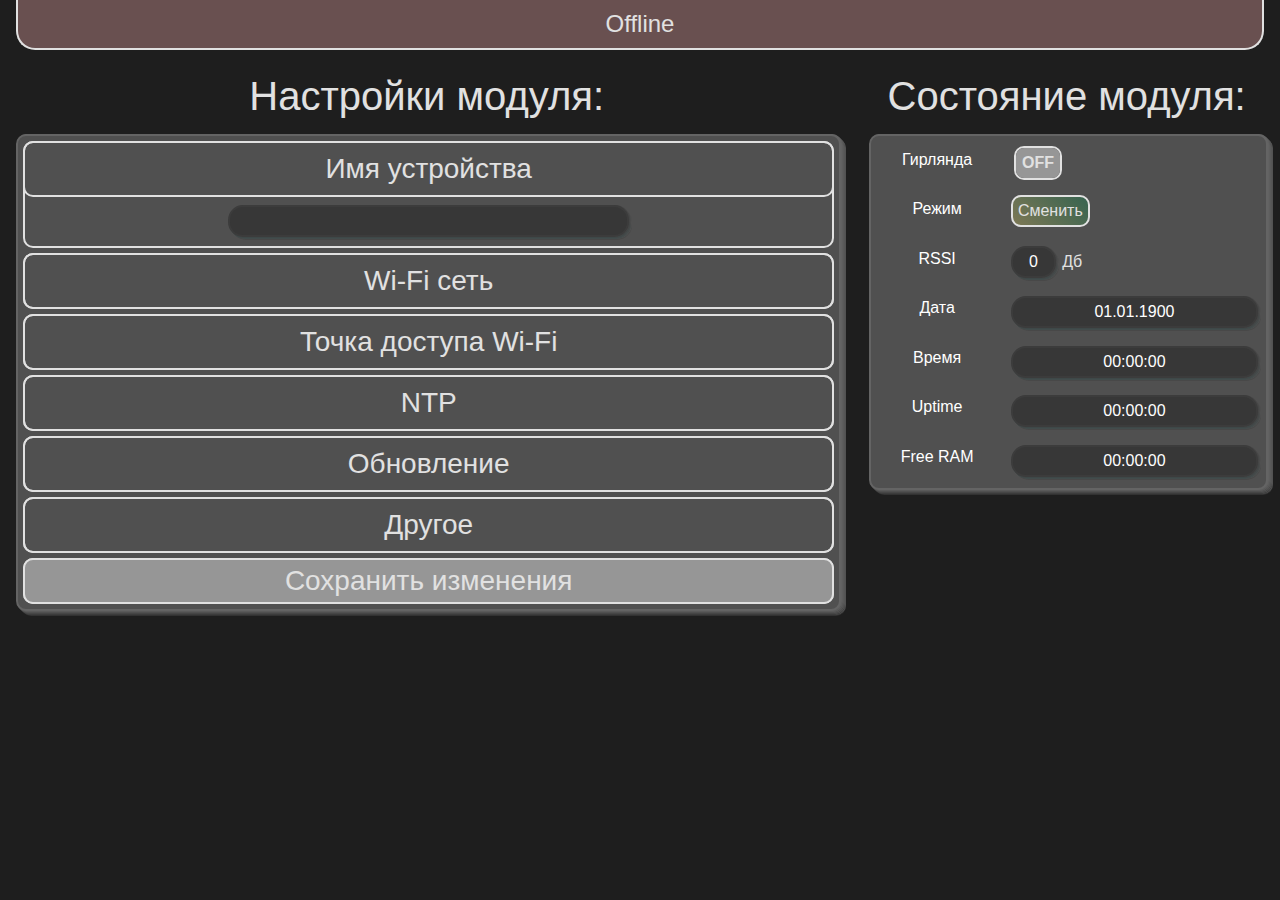
==== BasicEspDevice/data/index.html @ ce387138 "Init Commit" ====
<!DOCTYPE html>
<html lang="en">
<head>
	<title>ESP Home</title>
	
	<meta http-equiv="Content-type" content="text/html; charset=utf-8">
	<meta name="viewport" content="width=device-width, initial-scale=1">
	
	<link rel="stylesheet" href="css/bootstrap-grid.css"> 
	<link rel="stylesheet" href="css/stylesheet.css"> 
	<link rel="stylesheet" href="css/onoffswitcher.css">
	
	<script src="js/jquery-1.11.0.min.js"></script>	
	<script src="js/jquery.blockUI.js"></script>
	
	<script src="js/UIactions.js"></script>
	<script src="js/UIfill.js"></script>
	<script src="js/UIget.js"></script>
	
	<script src="js/websocket.js"></script>
	
	<link rel="prefetch " href="img/loader.gif">
	<link rel="icon" type="image/x-icon" href="/img/favicon.ico">
	
</head>
<body>
  <div id="header">
    Offline
  </div>		
	<div id="content">
	  <!--Настройки модуля-->
		<div class="menu col-lg-8 col-sm-12">
			<h1>Настройки модуля:</h1>
			<form id="settings" onsubmit="event.preventDefault();">
				<ul>
				  
				  <!--Имя устройства-->		
					<li class="menu_item gray-border">
						<h3 class="gray-border">Имя устройства</h3>
						<div class="row">
							<span class=" col-lg-12 col-sm-12">
								<input id="DeviceName" class="row_input_part" type="text">
							</span>
						</div>	
					</li>			

          <!--Wi-Fi сеть-->			
					<li class="menu_item gray-border">
						<h3 class="menu_item_title gray-border">Wi-Fi сеть</h3>
						<div class="menu_item_body">
						
							<div class="row">
								<span class="row_title col-lg-4 col-sm-12">
									<h6>Имя Wi-Fi сети:<img class="hint_img" src="img/hint.png"></h6>
								</span>
								<span class=" col-lg-8 col-sm-12">
									<span class="row_input_part full_width"><input id="WiFiName" type="text"></span>
								</span>
							</div>
							
							<div class="row">
								<span class="row_title col-lg-4 col-sm-12">
									<h6>Пароль Wi-Fi сети:<img class="hint_img" src="img/hint.png"></h6>
								</span>						
								<span class=" col-lg-8 col-sm-12">
									<span class="row_input_part full_width"><input id="WiFiPassword" type="password"></span>
									<span class="row_input_part">
										<label>
											<input type="checkbox" class="showPassword">
											<p class="show_password">Показать пароль</p>
										</label>
									</span>
								</span>						
							</div>					

							<div class="row">
								<span class="row_title col-lg-4 col-sm-12">
									<h6 class="long_title">Попыток подключения:<img class="hint_img" src="img/hint.png"></h6>
								</span>							
								<span class=" row_input_part col-lg-8 col-sm-12">
									<span class="sm-center">
										<input id="WiFiTries" type="number" min="2" step="10" max="60" required class="short_input">
										<p class="text">сек</p>
									</span>
								</span>
							</div>
							
						</div>
					</li>
	
	        <!--Точка доступа Wi-Fi-->			
					<li class="menu_item gray-border">
						<h3 class="menu_item_title gray-border">Точка доступа Wi-Fi</h3>
						<div class="menu_item_body">
						
							<div class="row">
								<span class="row_title col-lg-4 col-sm-12">
									<h6>Имя точки доступа:<img class="hint_img" src="img/hint.png"></h6>
								</span>
								<span class=" col-lg-8 col-sm-12">
									<span class="row_input_part full_width"><input id="APName" type="text" required></span>
								</span>
							</div>
							
							<div class="row">
								<span class="row_title col-lg-4 col-sm-12">
									<h6>Пароль точки доступа:<img class="hint_img" src="img/hint.png"></h6>
								</span>						
								<span class=" col-lg-8 col-sm-12">
									<span class="row_input_part full_width"><input id="APPassword" type="password"></span>
										<span class="row_input_part">
											<label>
												<input type="checkbox" class="showPassword">
												<p class="show_password">Показать пароль</p>
											</label>
										</span>
									</span>					
							</div>
						</div>
					</li>
					
					<!--NTP-->
					<li class="menu_item gray-border">
						<h3 class="menu_item_title gray-border">NTP</h3>
						<div class="menu_item_body">

              <div class="row">
								<span class="row_title col-lg-4 col-sm-12">
									<h6>Источник часового пояса:<img class="hint_img" src="img/hint.png"></h6>
								</span>						
								<span class=" col-lg-8 col-sm-12">
								  <span class="row_input_part">
                    <label>
                      <input type="radio" id="ntpoffset_web" name="ntpoffset" value="web"/>
                      <p class="text">Web</p>
                    </label>
								  </span>
								  <span class="row_input_part">
                    <label>
                      <input type="radio" id="ntpoffset_config" name="ntpoffset" value="config"/>
                      <p class="text">Config</p>
                    </label>
								  </span>
								</span>					
							</div>
							
              <div class="row">
								<span class="row_title col-lg-4 col-sm-12">
									<h6>Часовой пояс:<img class="hint_img" src="img/hint.png"></h6>
								</span>
								<span class=" col-lg-8 col-sm-12">
								  <span>
								    <input id="ntpoffset" type="text" min="-86400" max="86400"/>
								    <p class="text">сек</p>
								  </span>
								</span>
							</div>							
						  
						</div>
					</li>						  				

          <!--Обновление-->
					<li class="menu_item gray-border">
						<h3 class="menu_item_title gray-border">Обновление</h3>
						<div class="menu_item_body">
						  
							<div class="row">
								<span class="row_title col-lg-4 col-sm-12">
									<h6 class="long_title">Ручное обнавление:<img class="hint_img" src="img/hint.png"></h6>
								</span>
								<span class="row_input_parts col-lg-8 col-sm-12">
									<span class="row_input_part col-lg-8 col-sm-12">
										<input class="sm-center" id="ManualUpdate" name="update" type="file" accept=".bin">
									</span>
									<span class="row_input_part col-lg-4 col-sm-12">
										<input class="sm-center" id="update_by_file_button" type="button" value="Обновить" disabled>
									</span>
								</span>
							</div>
							
						</div>
					</li>
					
					<!--Другое-->
					<li class="menu_item gray-border">
						<h3 class="menu_item_title gray-border">Другое</h3>
						<div class="menu_item_body">
							<div class="row">
								<span class="row_title col-lg-12 col-sm-12">
									<input class="sm-center other" type="button" value="Менеджер файлов" onclick="window.open('/fseditor', '_blank')">
								</span>
							</div>
							<div class="row">
								<span class="row_title col-lg-12 col-sm-12">
									<input class="sm-center other" type="button" value="Логгер" onclick="window.open('/logger', '_blank')">
								</span>
							</div>							
							<div class="row">
								<span class="row_title col-lg-12 col-sm-12">
									<input class="sm-center other" id="reload_button" type="button" value="Перезагрузить">
								</span>
							</div>							
						</div>
					</li>					
					
					<!--Сохранить изменения-->
					<li class="menu_item gray-border">			
						<input class="save_button" id="save_button" type="button" value="Сохранить изменения" disabled>
					</li>
				</ul>
			</form>
		</div>
		
		<!--Состояние модуля-->
		<div class="col-lg-4 col-sm-12">
			<h1>Состояние модуля:</h1>
			<form id="light_control" onsubmit="event.preventDefault();">
			
			  <!--Гирлянда-->
				<div class="row row_input_part ">
					<span class="row_title row_input_data col-lg-4 col-sm-12">
						<p class="row_title">Гирлянда</p>
					</span>
					<span class=" row_input_data col-lg-8 col-sm-12">
						<span class="sm-center">
							<span class="sm-center onoffswitch">
								<input type="checkbox" name="onoffswitch" class="onoffswitch-checkbox" id="lightonoffswitch">
								<label class="onoffswitch-label" for="lightonoffswitch">
									<span class="onoffswitch-inner"></span>
								</label>
							</span>
						</span>
					</span>
				</div>			
				
        <!--Режим-->
				<div class="row row_input_part">
					<span class="row_title row_input_data col-lg-4 col-sm-12">
						<p class="row_title">Режим</p>
					</span>
					<span class=" row_input_data col-lg-8 col-sm-12">

						<span class="sm-center">
						  <input class="sm-center" type="button" value="Сменить" style="font-size: 1rem;">
						</span>

					</span>
				</div>

        <!--RSSI-->
				<div class="row row_input_part">
					<span class="row_title row_input_data col-lg-4 col-sm-12">
						<p class="row_title">RSSI</p>
					</span>
					<span class=" row_input_data col-lg-8 col-sm-12">
						<span class="sm-center">
							<p id="rssi" class="like_input">0</p>
							<p class="text">Дб</p>							
						</span>
					</span>
				</div>

        <!--Дата-->
				<div class="row row_input_part">
					<span class="row_title row_input_data col-lg-4 col-sm-12">
						<p class="row_title">Дата</p>
					</span>
					<span class=" row_input_data col-lg-8 col-sm-12">
						<p class="like_input" id="date">01.01.1900</p>
					</span>
				</div>
				
				<!--Время-->
				<div class="row row_input_part">
					<span class="row_title row_input_data col-lg-4 col-sm-12">
						<p class="row_title">Время</p>
					</span>
					<span class=" row_input_data col-lg-8 col-sm-12">
						<p class="like_input" id="time">00:00:00</p>
					</span>
				</div>

        <!--Uptime-->
				<div class="row row_input_part">
					<span class="row_title row_input_data col-lg-4 col-sm-12">
						<p class="row_title">Uptime</p>
					</span>
					<span class=" row_input_data col-lg-8 col-sm-12">
						<p class="like_input" id="uptime">00:00:00</p>
					</span>
				</div>
				
				<!--Free RAM-->
				<div class="row row_input_part">
					<span class="row_title row_input_data col-lg-4 col-sm-12">
						<p class="row_title">Free RAM</p>
					</span>
					<span class=" row_input_data col-lg-8 col-sm-12">
						<p class="like_input" id="freeheap">00:00:00</p>
					</span>
				</div>				
				
			</form>
		</div>
	</div>
	
	<div id="footer">
	</div>
</body>
</html>
---- BasicEspDevice/data/css/stylesheet.css ----
[class*="col-"] {
	padding: 0px;
}

#content {
	display: flex;
	flex-wrap: wrap-reverse;
}

#header {
  background-color: rgb(105,80,80);
  
  border: 2px solid rgb(225, 225, 225);
  border-top-style: none;
  border-bottom-left-radius: 1.2rem;
  border-bottom-right-radius: 1.2rem;  

  color: rgb(225, 225, 225);
  font-family: inherit;
  font-size: 1.5rem;
  font-weight: 500;
  line-height: 2;
  text-align: center;
}

@media (min-width: 992px) {
  #header {
      margin: 0 1rem 1rem 1rem;
  }
}  

.row {
	margin: 0.3rem 1rem;
	justify-content: center;
}

.row_input_parts {
	flex-wrap: wrap;
}

.row_input_part {
	margin: 0.3rem auto;
}

.row_input_data {
	padding: 0 0.5rem;
	margin: 0.3rem auto;
	height: 2.2rem;
}

.full_width {
	width: 100%;
}

span {
	display: flex;
}

body {
  margin: 0;
	background-color: rgb(30,30,30);
	font-family: -apple-system,
		BlinkMacSystemFont,
		"Segoe UI",
		Roboto,
		"Helvetica Neue",
		Arial,
		"Noto Sans",
		sans-serif,
		"Apple Color Emoji",
		"Segoe UI Emoji",
		"Segoe UI Symbol",
		"Noto Color Emoji";
}

h1, h2, h3, h4, h5, h6, p.title, p.light-desc {
	color: rgb(225, 225, 225);
	font-family: inherit;
	font-weight: 500;
	line-height: 1.5;
}

h1, h2, h3, h4, h5, h6, p.light-desc {
	text-align: center;
	margin-top: 0;
	margin-bottom: 0.5rem;
}

h1 {
	font-size: 2.5rem;		
}

h3 {
	margin: -2px;
	padding: 5px;
	font-size: 1.75rem;
}

h6 {
	-ms-flex: 0 0 auto;
	flex: 0 0 auto;	
	width: 100%;
	font-size: 1.25rem;
	padding: 5px;
	white-space: nowrap;
}

.long_title {
	white-space: normal !important;
}

p.title {
	font-size: 1.25rem;
	margin-left: auto;
	white-space: nowrap;
	text-align: center;
}

p.wrap {
	white-space: normal;
}

form {
	padding: 0 !important;
	margin: 0px 1rem !important;
	width: calc(100% - 2rem) !important;
	background-color: rgb(80,80,80);
	border: 2px solid rgb(100,100,100);
	border-radius: 10px;
	box-shadow:
		1px 0px rgb(98,98,98), 1px 1px rgb(90,90,90),
		2px 1px rgb(94,94,94), 2px 2px rgb(80,80,80),
		3px 2px rgb(90,90,90), 3px 3px rgb(70,70,70),
		4px 3px rgb(86,86,86), 4px 4px rgb(60,60,60),
		5px 4px rgb(82,82,82), 5px 5px rgb(50,50,50);
}

li {
	list-style-type: none;
}
ul {
	margin: 0;
	padding: 0;
}

.menu_item {
	margin: 5px;
}

.gray-border {
	border: 2px solid rgb(225, 225, 225);
	border-radius: 10px;	
}

.border-padding {
	padding: 0.2rem;
}

img {
	width: 1rem;
	height: 1rem;
}

.hint_img {
	vertical-align: top;
	margin-top: 0.1rem;
	margin-left: 0.5rem;
}

input, select, textarea{
	padding: 5px;
	margin: auto;
	font-size: 1rem;
	outline: none;
	color: rgb(225, 225, 225);
	
	font-family: inherit;
	font-weight: 500;	
  height: max-content;
}

.short_input {
	width: 4rem !important;
	text-align: center !important;
	
}

.medium_input {
	width: 6rem !important;
	text-align: center !important;
	
}

#DeviceName {
	width: 50%;
	text-align: center;
}

input[type="text"], 
input[type="number"],
input[type="password"], 
input[type="time"],
textarea,
select, p.like_input, p.logger
{
	text-align: left;
	background-color: rgb(55,55,55);
	border: 2px solid rgb(60, 60, 60);
	border-radius: 15px;
	box-shadow:
		1px 0px rgb(70,70,70), 1px 1px rgb(62,72,72),
		2px 1px rgb(75,75,75), 2px 2px rgb(66,76,76),
		3px 2px rgb(80,80,80), 3px 3px rgb(72,72,72);	
}

input.lux_params:disabled {
	color: rgb(150, 150, 150);
	background-color: rgb(65,65,65);
	border: 2px solid rgb(70, 70, 70);	
	box-shadow:
		1px 0px rgb(70,70,70), 1px 1px rgb(72,76,76),
		2px 1px rgb(75,75,75), 2px 2px rgb(76,80,80),
		3px 2px rgb(80,80,80), 3px 3px rgb(80,80,80);		
}

input[type="color"] {
	padding: 0;
  min-height: 2rem;
}

@media (max-width: 992px) {
	#DeviceName {width: 100%;}
	#NTPtimezone, #WiFiTries, .sm-center {margin: auto !important;}	
	input[type="text"], 
	input[type="password"], 
	input[type="time"],
	select	{
		text-align: center;		
	}

	.gradient {
		margin: auto !important;
	}
	.alarm_demo_button {
		width: 75%;
		margin: auto;
	}
	
	/*p.title {
		font-size: 1rem;
	}*/
}

input[type="text"], input[type="password"] {
	width: 100%;
}

input[type="checkbox"], .show_password, .checkboxlable, .text {
	/*height: 100%;*/
	margin: auto 0.2rem;
}

label {
	margin: auto 0;
	display: flex;
	flex-direction: row;
	justify-content: center;
	color: rgb(225, 225, 225);
}

p {
	white-space: normal;
}

p.light-global-desc {
	margin: 0.2rem auto;
  text-align: center;
	white-space: normal;
	font-size: 1rem;
}

p.text {
	color: rgb(225, 225, 225);
	padding: 0 0.2rem
}

@media (min-width: 375px) {
	p.show_password, p.checkboxlable, p.title, p.text {
			white-space: nowrap;
		}
	p.light-global-desc, p.wrap {
		white-space: normal;
	}	
}

input[type="button"] {
	font-size: 1.5rem;
	border: 2px solid;
	border-radius: 10px;
	border-color: rgb(225, 225, 225);
	background: linear-gradient(45deg, rgb(125, 120, 85), rgb(55, 100, 80));
	
	margin: 0 auto;
}

input[type="button"]:active {
  -webkit-box-shadow: inset 0px 0px 5px rgb(150, 150, 150);
     -moz-box-shadow: inset 0px 0px 5px rgb(150, 150, 150);
          box-shadow: inset 0px 0px 5px rgb(150, 150, 150);
   outline: none;

}

input[type="button"].other {
  width: 20rem;
}

input[type="file"] {
	padding: 0px;
	font-size: 0.75rem;
	width: 20rem;
}

#update_by_file_button {
  font-size: 1rem;
}

::-webkit-file-upload-button {
	font-size: 1rem;
	border: 2px solid;
	border-radius: 10px;
	border-color: rgb(225, 225, 225);
	background: linear-gradient(45deg, rgb(125, 120, 85), rgb(55, 100, 80));
	
	padding: 5px;
	margin: 0 0.2em;
	outline: none;
	color: rgb(225, 225, 225);
	font-family: inherit;
	font-weight: 500;	
	height: 100%;
}

input[type="button"][disabled] {
	background: rgb(150, 150, 150);
}

.alarm_row {
	padding: 5px 10px;
	background-color: rgb(100, 100, 100);
}

.lux_params {
	margin: auto 0.2rem;
}

.gradient {
	background: linear-gradient(90deg, rgb(170, 85, 0), rgb(255, 240, 210));
  width: 100%;
  min-height: 2rem;
}

.alarm_title, .alarm_time , .alarm_weekdays , .alarm_buttons{
	margin: 5px auto;
}

.row_alarm_input, .ntp_servers_input, .light_status_input  {
	flex-wrap: wrap;
}

.alarm_time, .alarm_weekdays, .alarm_buttons,
.alarm_workdays, .alarm_weekend {
	justify-content: center;
}

.alarm_workdays, .alarm_weekend {
	padding: 0 0.4em !important;
	margin: 0 0.2em;
}

.alarm_weekend {
	border: 2px solid rgb(150,50,50);
	border-radius: 15px;
}

.alarm_weekdays_border {
	background-color: rgb(55,55,55);
	border: 2px solid rgb(60, 60, 60);
	border-radius: 15px;
	box-shadow:
		1px 0px rgb(70,70,70), 1px 1px rgb(62,72,72),
		2px 1px rgb(75,75,75), 2px 2px rgb(66,76,76),
		3px 2px rgb(80,80,80), 3px 3px rgb(72,72,72);

	justify-content: center;
	flex-wrap: wrap;

}

.alarm_weekdays > label {
	margin: 0 auto;	
}

.alarm_del_button {
	border: 2px solid;
	border-radius: 10px;
	border-color: rgb(225, 225, 225);
	background-color: rgb(150, 150, 150);
	height: 1.7rem; 
	line-height: 1.7rem;
	width: 3rem;
	margin-left: 4px;
	outline: none;
}

.add_alarm_button {
	margin: 0.3rem auto;
}

.save_button {
	font-size: 1.75rem !important;
	margin: -2px !important;
	width: calc(100% + 4px);
	white-space: normal;
}

p.row_title, p.like_input {
	padding: 5px 1rem;
  margin: auto;
	/*width: 100%;*/
	font-size: 1rem;
	font-family: inherit;
	color: white;
	text-align: center;
  height: max-content;
}

p.logger {
  width: 100%;
	padding: 5px 1rem;
  margin: auto;
	font-size: 1rem;
	font-family: inherit;
	color: white;
	text-align: left;
	word-break: break-word;
	word-wrap: break-word;
}

@media (max-width: 992px) {
  p.like_input {
    padding: 5px 2rem;
    margin: auto;
  }
}

@media (min-width: 992px) {
  p.like_input {
    width: 100%;
  }
}

p.row_title {	
	font-weight: 500;
	height: 2rem;
}
.blockUI img {
	 height: 100%;
	 width: 100%;	
}
input:invalid {
	border-color: rgb(220,100,100);


	box-shadow:
		2px 1px rgb(210,94,94), 2px 2px rgb(185,75,75),
		1px 0px rgb(215,98,98), 1px 1px rgb(195,90,90),
		3px 2px rgb(205,90,90), 3px 3px rgb(175,60,60);
}

.alarm_demo_button {
	font-size: 1.25rem !important;
}
---- BasicEspDevice/data/css/onoffswitcher.css ----
.onoffswitch {
	display: flex;
	flex-direction: column;
	justify-content: center;	
	position: relative; 
	-webkit-user-select:none; 
	-moz-user-select:none; 
	-ms-user-select: none;
	width: 3rem;
	margin: 0 0.2em;
}
.onoffswitch-checkbox {
	display: none;
}
.onoffswitch-label {
	flex-direction: column;
	overflow: hidden;
	border: 2px solid; 
	border-radius: 10px;
	border-color: rgb(225, 225, 225);
	
	line-height: 1.9rem;
	font-size: 1rem;
	text-align: center;
}
.onoffswitch-inner {
	width: 200%; 
	margin-left: -100%;
	transition: margin 0.3s ease-in 0s;
	background-color: rgb(150, 150, 150);
}
.onoffswitch-inner:before, .onoffswitch-inner:after {
	float: left; 
	width: 50%; 
	color: rgb(225, 225, 225);
	font-weight: bold;
	box-sizing: border-box;
	border-radius: 10px;
}
.onoffswitch-inner:before {
	content: "ON";
	background-color: rgb(50, 170, 50); 
}
.onoffswitch-inner:after {
	content: "OFF";
}
.onoffswitch-checkbox:checked + .onoffswitch-label .onoffswitch-inner {
	margin-left: 0;
}
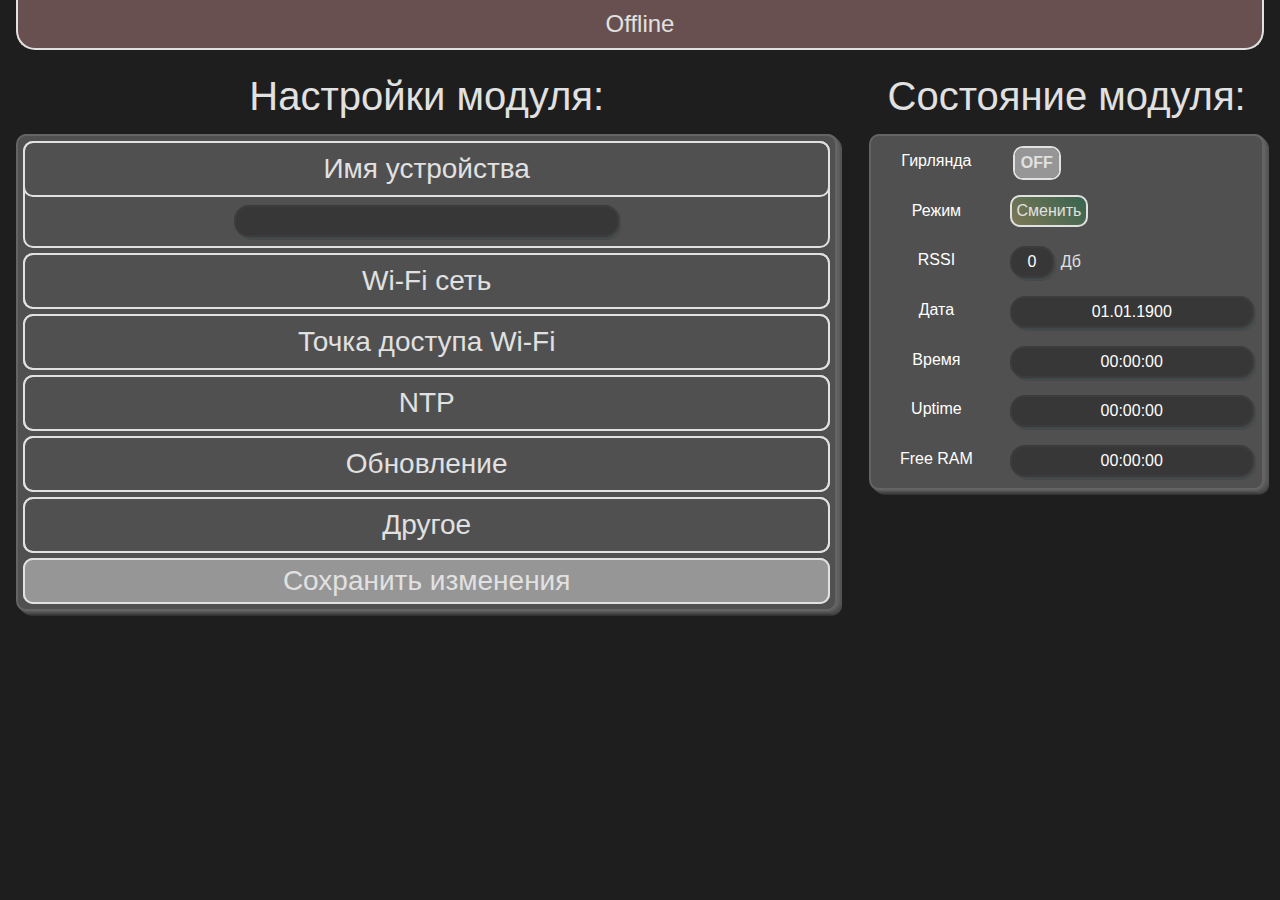
==== commit 1602c8f1: "#4 Update fs via file" ====
--- a/BasicEspDevice/data/index.html
+++ b/BasicEspDevice/data/index.html
@@ -169,9 +169,15 @@
 									<h6 class="long_title">Ручное обнавление:<img class="hint_img" src="img/hint.png"></h6>
 								</span>
 								<span class="row_input_parts col-lg-8 col-sm-12">
-									<span class="row_input_part col-lg-8 col-sm-12">
-										<input class="sm-center" id="ManualUpdate" name="update" type="file" accept=".bin">
+									<span class="row_input_part column col-lg-8 col-sm-12">
+									  <span>
+										  <p class="text col-2 col-lg-1">FS:</p><input id="FileSystem_Update" name="fsupdate" type="file" accept=".mklittlefs.bin">
+										</span>
+										<span>
+										  <p class="text col-2 col-lg-1">FW:</p><input id="Firmware_Update" name="fwupdate" type="file" accept=".bin">
+										</span>
 									</span>
+									
 									<span class="row_input_part col-lg-4 col-sm-12">
 										<input class="sm-center" id="update_by_file_button" type="button" value="Обновить" disabled>
 									</span>
--- a/BasicEspDevice/data/css/stylesheet.css
+++ b/BasicEspDevice/data/css/stylesheet.css
@@ -80,7 +80,7 @@
 	line-height: 1.5;
 }
 
-h1, h2, h3, h4, h5, h6, p.light-desc {
+h1, h2, h3, h4, h5, p.light-desc {
 	text-align: center;
 	margin-top: 0;
 	margin-bottom: 0.5rem;
@@ -102,7 +102,9 @@
 	width: 100%;
 	font-size: 1.25rem;
 	padding: 5px;
+	margin: auto;
 	white-space: nowrap;
+	text-align: center;
 }
 
 .long_title {
@@ -316,13 +318,19 @@
 }
 
 input[type="file"] {
-	padding: 0px;
 	font-size: 0.75rem;
 	width: 20rem;
+	margin: 0.2rem;
+	padding: 0px;
+}
+
+.column {
+  flex-direction: column;
 }
 
 #update_by_file_button {
   font-size: 1rem;
+  margin: auto;
 }
 
 ::-webkit-file-upload-button {
